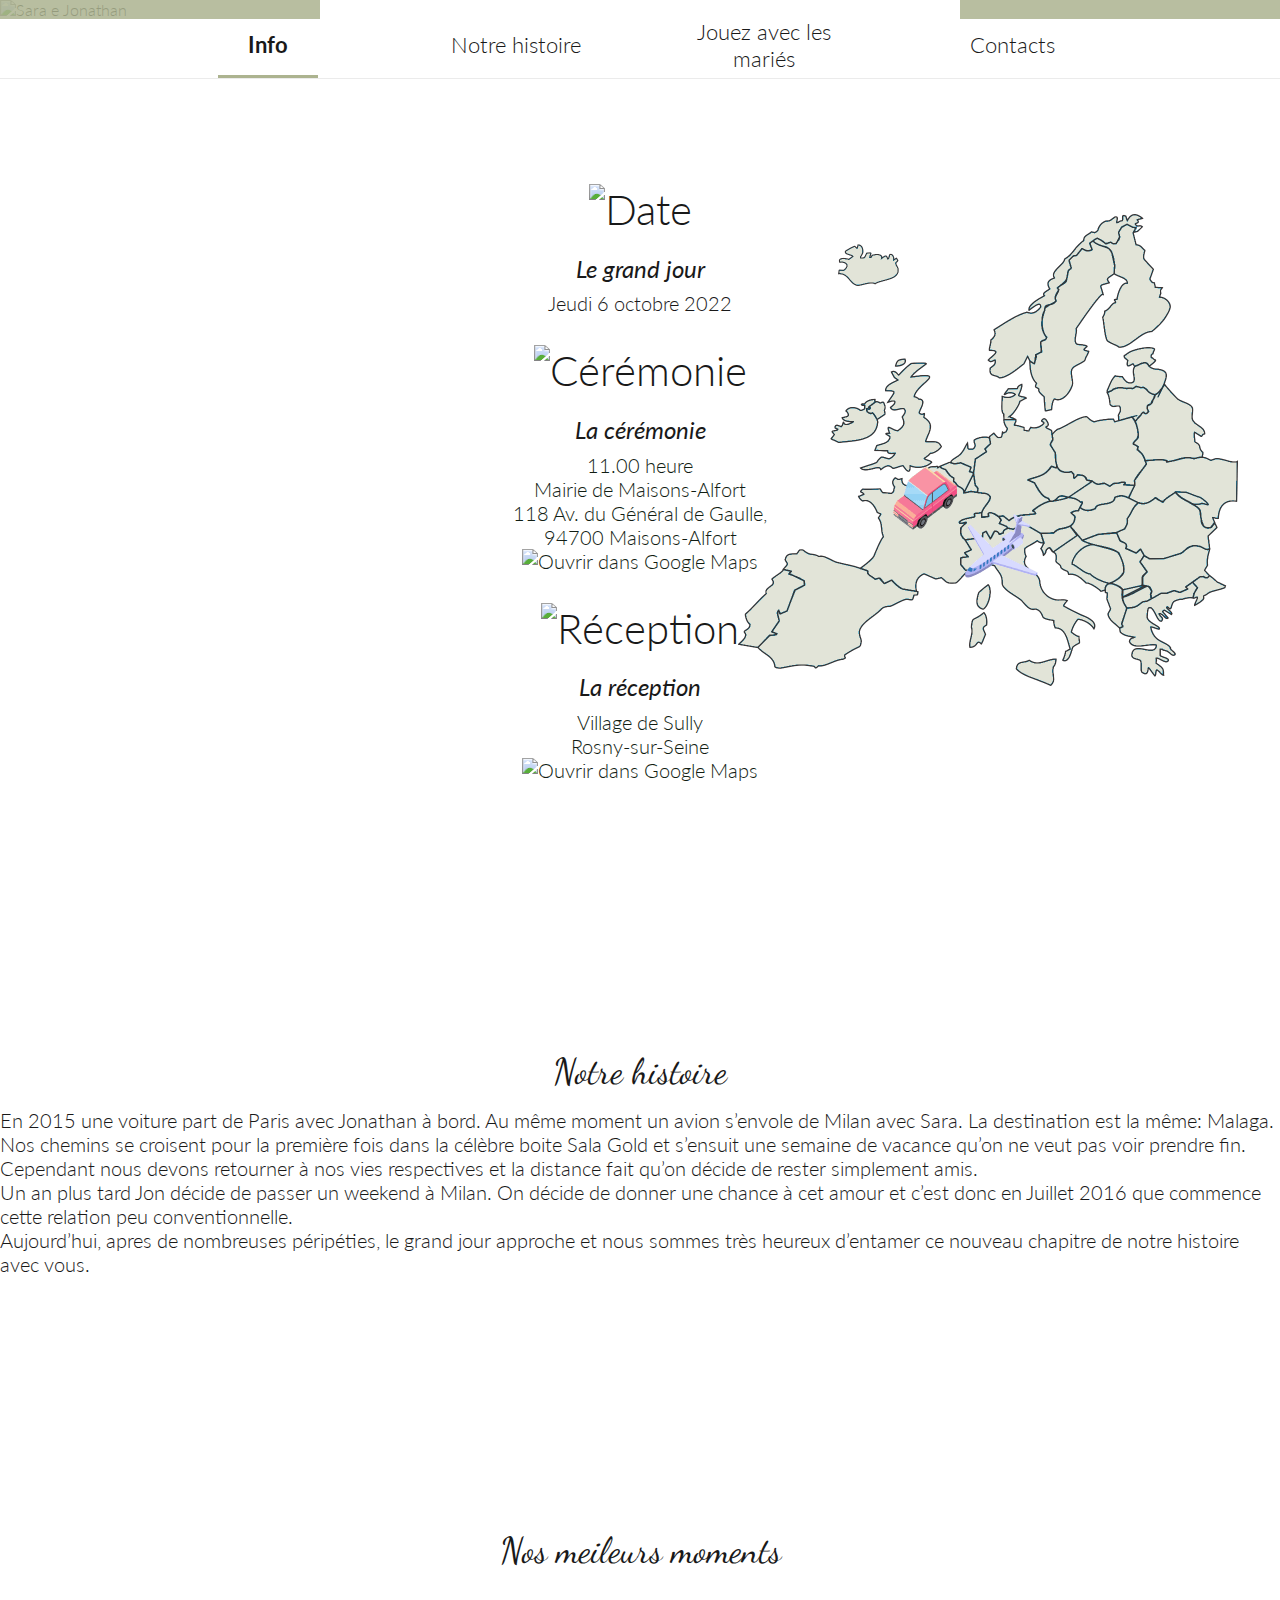
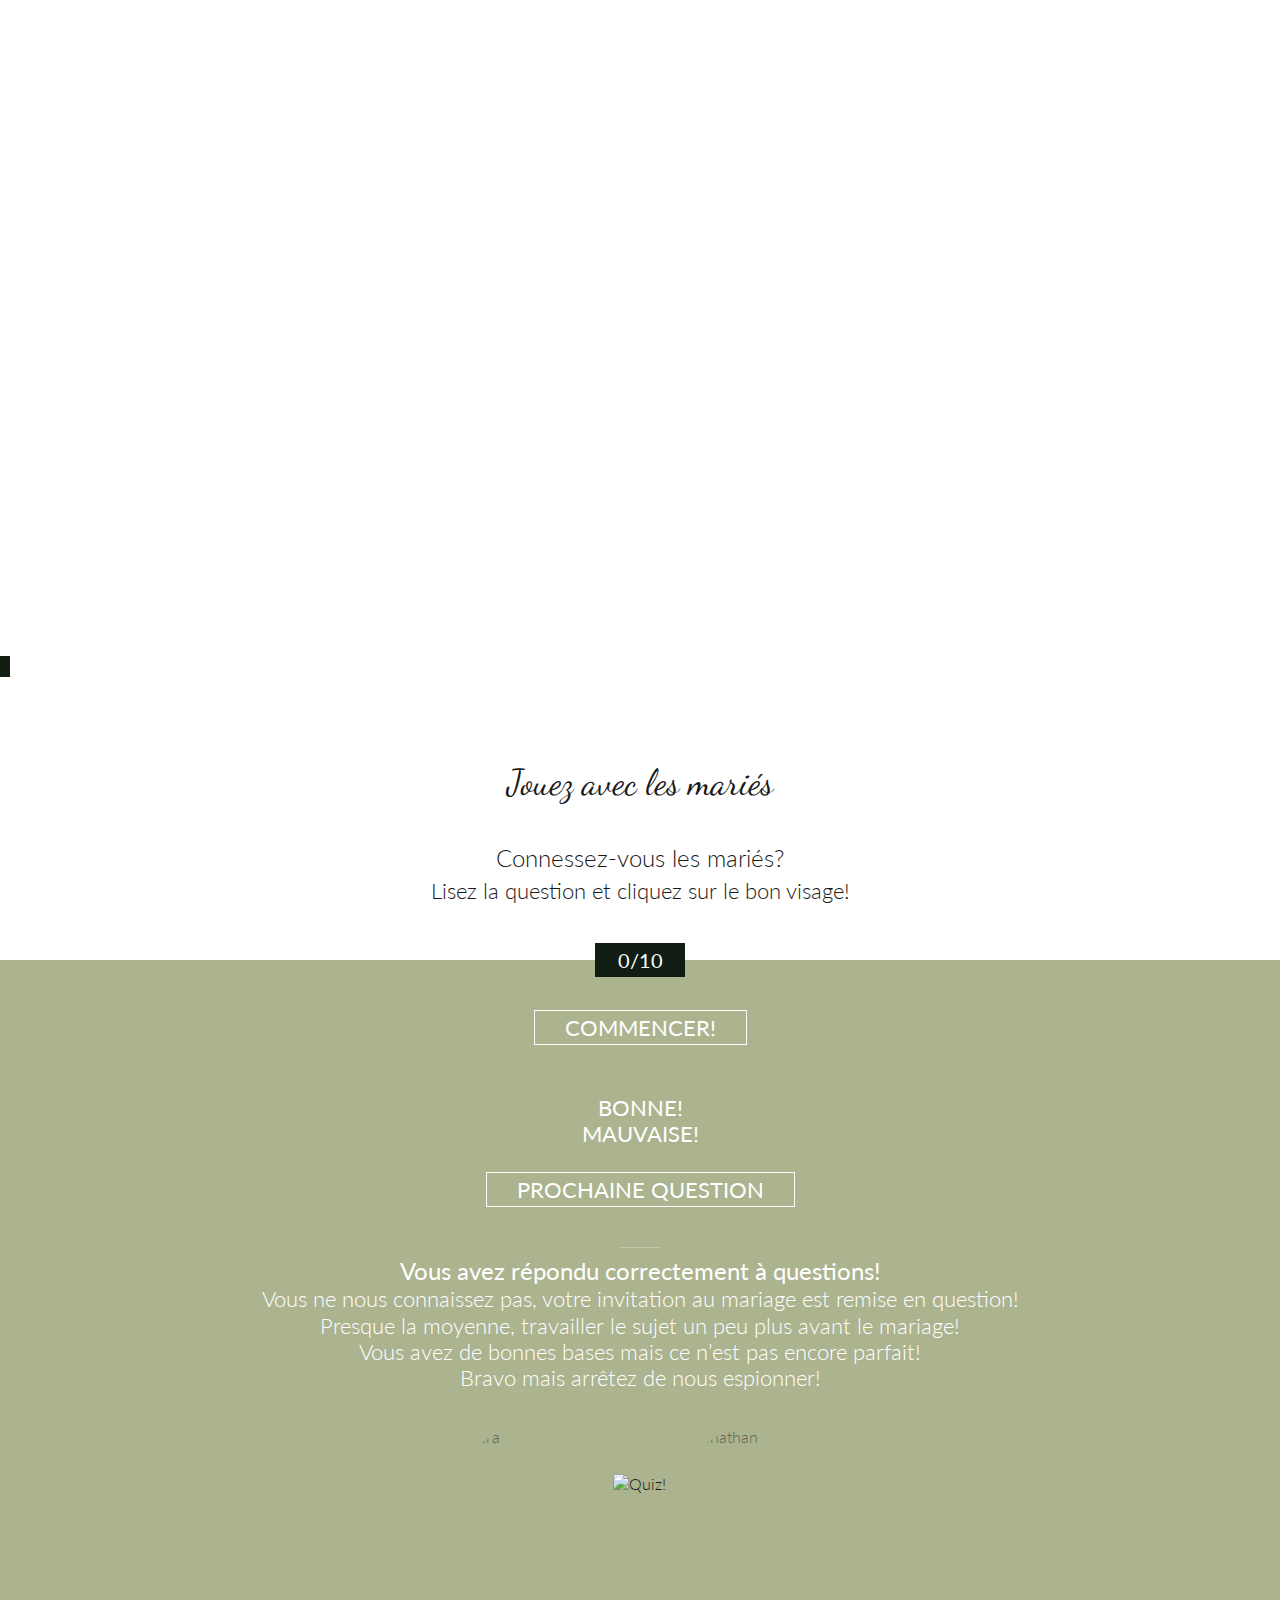
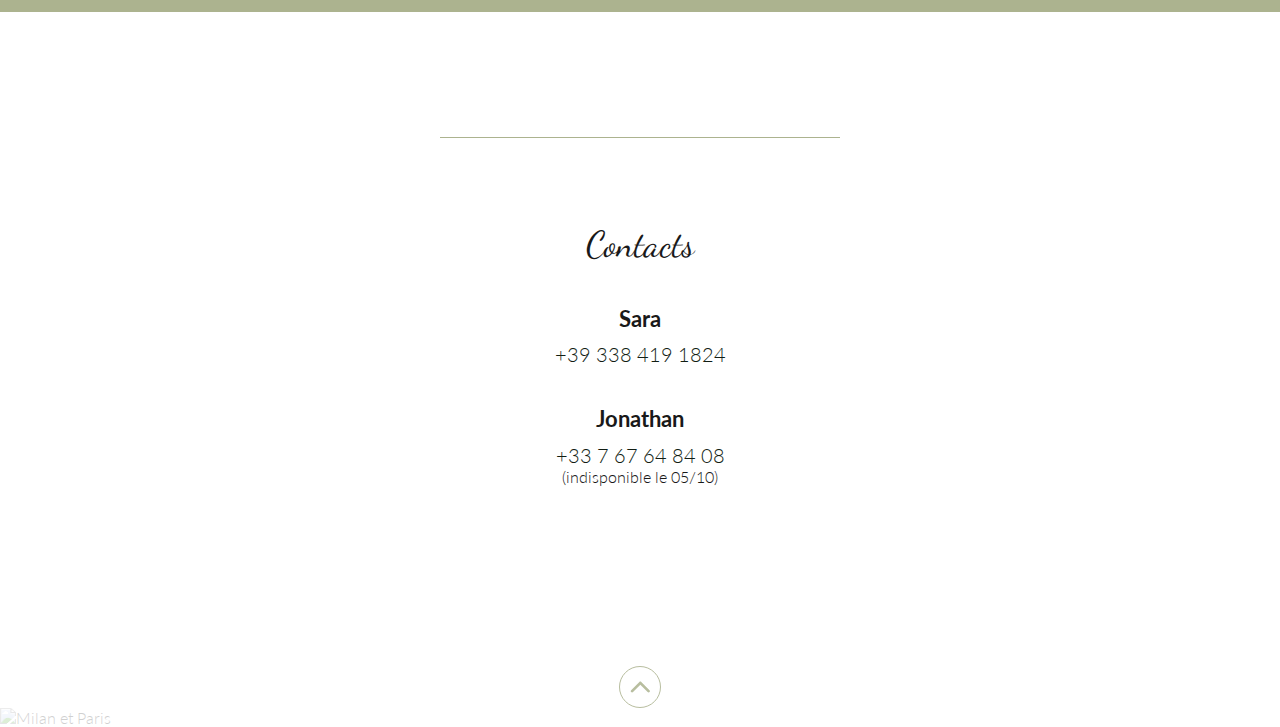
==== fr/index.html @ 17f4938f "feat(Multilanguage): :sparkles: add multilanguage pages" ====
<!DOCTYPE html>

<html lang="fr">

<!--
⣠⣾⣿⣿⣿⣿⣿⣿⣿⣿⣿⣿⣿⣿⣿⣿⣿⣿⣿⣿⣿⣿⣿⣿⣿⣿⣷⣄
⣿⣿⣿⣿⣿⣿⣿⣿⣿⣿⣿⣿⣿⣿⣿⣿⣿⣿⣿⣿⣿⣿⣿⣿⣿⣿⣿⣿⡇
⣿⣿⣿⣿⣿⣿⣿⣿⣿⣿⣿⣿⣿⣿⣿⣿⣿⣿⣿⣿⣿⣿⣿⣿⣿⣿⣿⣿⡇
⣿⣿⣿⡏⠉⠛⢿⣿⣿⣿⣿⣿⣿⣿⣿⣿⣿⣿⣿⣿⣿⣿⣿⣿⣿⣿⡿⣿⡇
⣿⣿⣿⣿⠀⠀⠀⠈⠛⢿⣿⣿⣿⣿⣿⣿⣿⣿⣿⣿⣿⣿⠿⠛⠉⠁⢀⣿⣿
⣿⣿⣿⣿⣧⡀⠀⠀⠀⠀⠙⠿⠿⠿⠻⠿⠿⠟⠿⠛⠉⠀⠀⠀⠀⠀⣸⣿⣿⣿
⣿⣿⣿⣿⣿⣷⣄⠀⡀⠀⠀⠀⠀⠀⠀⠀⠀⠀⠀⠀⠀⠀⠀⠀⢀⣴⣿⣿⣿⣿⣿
⣿⣿⣿⣿⣿⣿⣿⠏⠀⠀⠀⠀⠀⠀⠀⠀⠀⠀⠀⠀⠀⠀⠠⣴⣿⣿⣿⣿⣿⣿⡇
⣿⣿⣿⣿⣿⣿⡟⠀⠀⢰⣹⡆⠀⠀⠀⠀⠀⠀⣭⣷⠀⠀⠀⠸⣿⣿⣿⣿⣿⣿
⣿⣿⣿⣿⣿⣿⠃⠀⠀⠈⠉⠀⠀⠤⠄⠀⠀⠀⠉⠁⠀⠀⠀⠀⢿⣿⣿⣿⣿⣿
⣿⣿⣿⣿⣿⣿⢾⣿⣷⠀⠀⠀⠀⡠⠤⢄⠀⠀⠀⠠⣿⣿⣷⠀⢸⣿⣿⣿⣿⡇
⣿⣿⣿⣿⣿⣿⡀⠉⠀⠀⠀⠀⠀⢄⠀⢀⠀⠀⠀⠀⠉⠉⠁⠀⠀⣿⣿⣿⣿⣿
⣿⣿⣿⣿⣿⣿⣧⠀⠀⠀⠀⠀⠀⠀⠈⠀⠀⠀⠀⠀⠀⠀⠀⠀⠀⢹⣿⣿⣿⣿⡇
⣿⣿⣿⣿⣿⣿⣿⠃⠀⠀⠀⠀⠀⠀⠀⠀⠀⠀⠀⠀⠀⠀⠀⠀⠀⢸⣿⣿⣿⣿⡇
-->

<head>
	<meta charset="utf-8">
	<meta name="viewport" content="width=device-width,initial-scale=1.0,maximum-scale=5.0">

	<meta name="title" content="Sara & Jonathan">
	<meta name="description" content="6 octobre 2022">
	<meta name="url" content="">
	<meta name="robots" content="noindex">

	<meta property="og:title" content="Sara & Jonathan">
	<meta property="og:description" content="6 octobre 2022">
	<meta property="og:image" content="">
	<meta property="og:url" content="">

	<meta name="twitter:title" content="Sara & Jonathan">
	<meta name="twitter:description" content="6 octobre 2022">
	<meta name="twitter:image" content="">

	<title>Sara & Jonathan</title>

	<link rel="icon" sizes="16x16" href="../favicon.ico">
	<meta http-equiv="X-UA-Compatible" content="IE=Edge">

	<!-- Bootstrap CSS -->
	<link rel="stylesheet" href="../css/bootstrap.min.css">

	<!-- Swiper CSS -->
	<link rel="stylesheet" href="../css/swiper-bundle.min.css">

	<!-- Font -->
	<link rel="preconnect" href="https://fonts.googleapis.com">
	<link rel="preconnect" href="https://fonts.gstatic.com" crossorigin>
	<link href="https://fonts.googleapis.com/css2?family=Dancing+Script&family=Lato:wght@300;400;700&display=swap" rel="stylesheet">

	<!-- Custom CSS -->
	<link rel="stylesheet" href="../css/app.css">
</head>

<body>
	<main class="container-fluid">
		<div class="row">
			<section id="hero" class="col-12 px-0">
				<picture>
					<source media="(max-width: 991px)" srcset="img/hero-mobile.jpg">
					<img src="../img/hero-desktop.jpg" class="d-block w-100" alt="Sara e Jonathan">
				</picture>
				<div class="curtains-block">
					<div class="curtains-block__left">
						<p>Sara<br />&<br />Jonathan</p>
					</div>
					<div class="curtains-block__right">
						<p>6<br />octobre<br />2022</p>
					</div>
				</div>
			</section>
			<nav id="navbar" class="navbar sticky-top lbn-navbar">
				<div class="lbn-navbar__container">
					<ul>
						<li class="lbn-navbar-link-block">
							<a href="#info">Info</a>
						</li>
						<li class="lbn-navbar-link-block">
							<a href="#our-story">Notre histoire</a>
						</li>
						<li class="lbn-navbar-link-block">
							<a href="#play-with-us">Jouez avec les mariés</a>
						</li>
						<li class="lbn-navbar-link-block">
							<a href="#contacts">Contacts</a>
						</li>
					</ul>
				</div>
			</nav>
			<section id="info" class="col-12 navigation-anchor-point">
				<div class="row justify-content-center">
					<div class="col-12 col-md-4 col-xl-3 info-block">
						<img src="../img/icons/calendar.svg" class="info-block__icon" alt="Date" height="60">
						<p class="info-block__title"><em>Le grand jour</em></p>
						<p class="info-block__description">Jeudi 6 octobre 2022</p>
					</div>
					<div class="col-12 col-md-4 col-xl-3 info-block">
						<img src="../img/icons/rings.svg" class="info-block__icon" alt="Cérémonie" height="60">
						<p class="info-block__title"><em>La cérémonie</em></p>
						<p class="info-block__description"><a href="https://www.google.com/maps/place/118+Av.+du+G%C3%A9n%C3%A9ral+de+Gaulle,+94700+Maisons-Alfort,+Francia/@48.8010598,2.4285129,17z/data=!3m1!4b1!4m5!3m4!1s0x47e6733d9a83ba59:0xe3a186f0d6ddc94!8m2!3d48.8010563!4d2.4307069" target="_blank" rel="noopener noreferrer nofollow" title="Ouvrir dans Google Maps">11.00 heure<br />Mairie de Maisons-Alfort<br />118 Av. du Général de Gaulle,<br />94700 Maisons-Alfort<br /><img src="../img/icons/maps.svg" alt="Ouvrir dans Google Maps" width="40" /></a></p>
					</div>
					<div class="col-12 col-md-4 col-xl-3 info-block">
						<img src="../img/icons/glasses.svg" class="info-block__icon" alt="Réception" height="60">
						<p class="info-block__title"><em>La réception</em></p>
						<p class="info-block__description"><a href="https://www.google.com/maps/place/Le+Village+De+Sully/@48.9814068,1.648526,17z/data=!3m1!4b1!4m5!3m4!1s0x47e6b9b378c1c355:0x56036d031fc3031e!8m2!3d48.9814033!4d1.65072" target="_blank" rel="noopener noreferrer nofollow" title="Ouvrir dans Google Maps">Village de Sully<br />Rosny-sur-Seine<br /><img src="../img/icons/maps.svg" alt="Ouvrir dans Google Maps" width="40" /></a></p>
					</div>
				</div>
			</section>
			<section id="our-story" class="col-12 navigation-anchor-point">
				<div class="row">
					<div class="col-10 offset-1 col-lg-4 offset-lg-0 col-xxl-3 offset-xl-1 order-lg-last">
						<div class="our-story__text-box">
							<h2 class="our-story__title">Notre histoire</h2>
							<p class="our-story__description">
								En 2015 une voiture part de Paris avec Jonathan à bord. Au même moment un avion s’envole de Milan avec Sara. La destination est la même: Malaga.<br />
								Nos chemins se croisent pour la première fois dans la célèbre boite Sala Gold et s’ensuit une semaine de vacance qu’on ne veut pas voir prendre fin.<br />
								Cependant nous devons retourner à nos vies respectives et la distance fait qu’on décide de rester simplement amis.<br />
								Un an plus tard Jon décide de passer un weekend à Milan. On décide de donner une chance à cet amour et c’est donc en Juillet 2016 que commence cette relation peu conventionnelle.<br />
								Aujourd’hui, apres de nombreuses péripéties, le grand jour approche et nous sommes très heureux d’entamer ce nouveau chapitre de notre histoire avec vous.
							</p>
						</div>
					</div>
					<div class="col-10 offset-1 col-lg-7 offset-lg-0 col-xl-6 position-relative">
						<div id="travel-sprite-animation">
					</div>
				</div>
			</section>
			<section id="best-moments" class="col-12 px-0">
				<h2 class="best-moments__title">Nos meileurs moments</h2>
				<div id="best-moments-swiper" class="swiper">
					<div class="swiper-wrapper">
						<div class="swiper-slide">
							<img src="../img/swiper/01.jpg" class="d-block w-100" alt="French Kiss" loading="lazy">
							<p class="caption">“French Kiss”</p>
						</div>
						<div class="swiper-slide">
							<img src="../img/swiper/02.jpg" class="d-block w-100" alt="Partner in crime" loading="lazy">
							<p class="caption">“Partner in crime”</p>
						</div>
						<div class="swiper-slide">
							<img src="../img/swiper/03.jpg" class="d-block w-100" alt="Two heads one heart" loading="lazy">
							<p class="caption">“Two heads one heart”</p>
						</div>
						<div class="swiper-slide">
							<img src="../img/swiper/04.jpg" class="d-block w-100" alt="Vitamin Sea" loading="lazy">
							<p class="caption">“Vitamin Sea”</p>
						</div>
						<div class="swiper-slide">
							<img src="../img/swiper/05.jpg" class="d-block w-100" alt="We believe we can fly" loading="lazy">
							<p class="caption">“We believe we can fly”</p>
						</div>
					</div>
				<div class="swiper-pagination"></div>
				</div>
			</section>
			<section id="play-with-us" class="col-12 navigation-anchor-point">
				<h2 class="play-with-us__title">Jouez avec les mariés</h2>
				<div id="play-with-us__container" class="container">
					<h3 class="play-with-us__game-title">Connessez-vous les mariés?</h3>
					<p class="play-with-us__game-description">Lisez la question et cliquez sur le bon visage!</p>
					<div class="play-with-us__box">
						<div class="play-with-us__game-questions-container">
							<div id="game-counter-container"><span id="game-counter">0</span>/10</div>
							<button id="game-start">COMMENCER!</button>
							<p id="game-question" class="d-none"></p>
							<p id="game-correct" class="d-none">BONNE!</p>
							<p id="game-wrong" class="d-none">MAUVAISE!</p>
							<p id="game-answer" class="d-none"></p>
							<button id="game-next" class="d-none">PROCHAINE QUESTION</button>
							<p id="game-score-label" class="d-none">Vous avez répondu correctement à <span id="game-score"></span> questions!</p>
							<p id="game-score-comment-0" class="d-none">Vous ne nous connaissez pas, votre invitation au mariage est remise en question!</p>
							<p id="game-score-comment-1" class="d-none">Presque la moyenne, travailler le sujet un peu plus avant le mariage!</p>
							<p id="game-score-comment-2" class="d-none">Vous avez de bonnes bases mais ce n’est pas encore parfait!</p>
							<p id="game-score-comment-3" class="d-none">Bravo mais arrêtez de nous espionner!</p>
						</div>
						<div class="play-with-us__game-faces-container">
							<img id="game-face-sara" class="play-with-us__game-face disabled" src="../img/face-sara.jpg" alt="Sara" title="Sara" />
							<img class="play-with-us__game-icon" src="../img/question-mark.png" alt="Quiz!" title="Sara" height="55" width="55" />
							<img id="game-face-jonathan" class="play-with-us__game-face disabled" src="../img/face-jonathan.jpg" alt="Jonathan" title="Jonathan" />
						</div>
					</div>
				</div>
			</section>

			<div class="section-separator"></div>

			<section id="contacts" class="col-12 navigation-anchor-point">
				<h2 class="contacts__title">Contacts</h2>
				<div class="row justify-content-center">
					<div class="col-12 col-md-6 col-xl-4 contacts__left-box"><p class="contacts__left-box--name">Sara</p><p><a href="tel:+393384191824">+39 338 419 1824</a></p></div>
					<div class="col-12 col-md-6 col-xl-4 contacts__right-box"><p class="contacts__left-box--name">Jonathan</p><p><a href="tel:+33767648408">+33 7 67 64 84 08</a><br />(indisponible le 05/10)</p></div>
				</div>
			</section>
			<div class="col-12 px-0">
				<img src="../img/icons/chevron-up.svg" id="back-to-top" class="back-to-top" alt="Haut de page">

				<img src="../img/skyline.png" id="skyline-picture" class="d-block w-100" alt="Milan et Paris" loading="lazy" />
			</div>
		</div>
	</main>
	<footer>
		<!-- Custom JS -->
		<script src="../js/swiper-bundle.min.js"></script>
		<script src="../js/app.js"></script>
	</footer>
</body>
---- css/app.css ----
/* Vars */
:root {
    --font-family-main: 'Lato', sans-serif;
    --font-family-secondary: 'Dancing Script', cursive;
    --font-size-desktop-lg: 24px;
    --font-size-desktop-md: 22px;
    --font-size-desktop-sm: 20px;
    --font-size-mobile-lg: 18px;
    --font-size-mobile-md: 16px;
    --font-size-mobile-sm: 14px;
    --theme-color-main: #191919;
    --theme-color-secondary: #ACB38F;
    --theme-color-secondary-dark: #111D13;
    --navbar-height: 60px;
    --vertical-spacing: 75px;
}

/* Animations */
@keyframes fade-in {
    from {opacity: 0;}
    to {opacity: 1;}
}
@keyframes sprite-travel {
    from { background-position: 0px; }
    to { background-position: -2905px; }
}

/* Reset */
:root {
    font-size: 62.5%
}
html, body, div, span, applet, object, iframe,
h1, h2, h3, h4, h5, h6, p, blockquote, pre,
a, abbr, acronym, address, big, cite, code,
del, dfn, em, img, ins, kbd, q, s, samp,
small, strike, strong, sub, sup, tt, var,
b, u, i, center,
dl, dt, dd, ol, ul, li,
fieldset, form, label, legend,
table, caption, tbody, tfoot, thead, tr, th, td,
article, aside, canvas, details, embed, 
figure, figcaption, footer, header, hgroup, 
menu, nav, output, ruby, section, summary,
time, mark, audio, video {
	margin: 0;
	padding: 0;
	border: 0;
	font: inherit;
	vertical-align: baseline;
    -webkit-box-sizing: border-box;
    box-sizing: border-box;
}

/* App css */
body {
	font-family: var(--font-family-main);
    font-weight: 300;
	line-height: 1.2;
    margin: 0;
    font-size: 1.6rem;
	height: 100%;
	width: 100%;
	overflow-y: scroll;
	-webkit-font-smoothing: antialiased;
    -moz-osx-font-smoothing: grayscale;
    scroll-behavior: smooth;
    -webkit-overflow-scrolling: touch;
	word-break: break-word;
	color: var(--theme-color-main);
	background-color: #fff;
}
section {
    scroll-margin: calc(var(--navbar-height) + var(--vertical-spacing)/2);
}
a, a:hover, a:active, a:focus {
    color: var(--theme-color-secondary-dark);
    transition: transform .2s ease;
}
a:hover {
    opacity: .8;
}
.section-separator {
    position: relative;
    display: block;
    height: 0;
    width: 100%;
    max-width: 400px;
    border-bottom: 1px solid var(--theme-color-secondary);
    margin: 0 auto;
}

/* Select language */
#lang-select-container {
    position: relative;
    height: 80vh;
    width: 100%;
    display: flex;
    flex-wrap: wrap;
    flex-direction: column;
    justify-content: center;
    align-items: center;
}
#lang-select-container h1 {
    font-size: clamp(28px, 4vw, 60px);
    font-weight: 400;
}
#lang-select-container p {
    font-size: clamp(32px, 4.2vw, 64px);
    font-weight: 400;
}
#lang-select-container p {
    transition: transform .2s ease-in-out;
}
#lang-select-container p:hover {
    transform: scale(1.1) rotate(3deg);
}
#lang-select-container p a {
    text-decoration: none;
}

/* Hero */
#hero {
    position: relative;
    overflow: hidden;
}
.curtains-block__left {
    position: absolute;
    display: block;
    font-family: var(--font-family-secondary);
    left: 0;
    top: 0;
    height: 100%;
    width: 25%;
    margin: 0 auto 0 0;
}
.curtains-block__left::before {
    content: "";
    position: absolute;
    display: block;
    font-family: var(--font-family-secondary);
    left: 0;
    top: 0;
    height: 100%;
    width: 100%;
    background-color: var(--theme-color-secondary);
    opacity: .85;
}
.curtains-block__right {
    position: absolute;
    display: block;
    font-family: var(--font-family-secondary);
    right: 0;
    top: 0;
    height: 100%;
    width: 25%;
    margin: 0 0 0 auto;
}
.curtains-block__right::before {
    content: "";
    position: absolute;
    display: block;
    font-family: var(--font-family-secondary);
    left: 0;
    top: 0;
    height: 100%;
    width: 100%;
    background-color: var(--theme-color-secondary);
    opacity: .85;
}
.curtains-block__left p {
    position: absolute;
    top: 50%;
    left: 0;
    width: 100%;
    font-size: 6.5vw;
    text-align: center;
    transform: translateY(-55%) rotate(-5deg);
    opacity: 0;
    user-select: none;
    animation: fade-in 1s ease .5s 1 forwards;
}
.curtains-block__right p {
    position: absolute;
    top: 50%;
    left: 0;
    width: 100%;
    font-size: 5vw;
    text-align: center;
    transform: translateY(-55%) rotate(5deg);
    opacity: 0;
    user-select: none;
    animation: fade-in 1s ease .5s 1 forwards;
}

/* Navbar */
.lbn-navbar {
    height: var(--navbar-height);
    width: 100%;
    background-color: #fff;
    margin-bottom: var(--vertical-spacing);
    border-bottom: 1px solid #ebebeb;
}
.lbn-navbar__container {
    display: block;
    width: 100%;
    max-width: 992px;
    margin: 0 auto;
}
.lbn-navbar-link-block {
    position: relative;
    user-select: none;
}
.lbn-navbar-link-block.active {
    font-weight: 700;
}
.lbn-navbar-link-block::after {
    content: "";
    position: absolute;
    top: calc(50% + 29px);
    left: 50%;
    height: 3px;
    width: clamp(60px, 50%, 100px);
    background-color: var(--theme-color-secondary);
    transform: translateX(-50%) scaleX(0);
    transition: transform .1s ease-in-out;
}
.lbn-navbar-link-block.active::after {
    transform: translateX(-50%) scaleX(1);
}
.lbn-navbar__container ul {
    display: flex;
    flex-direction: row;
    flex-wrap: nowrap;
    justify-content: space-around;
    align-items: center;
    list-style: none;
}
.lbn-navbar__container ul li {
    display: block;
    width: 200px;
    max-width: 25%;
    text-align: center;
}
.lbn-navbar__container ul li a {
    font-size: var(--font-size-desktop-md);
    color: var(--theme-color-main);
    text-decoration: none;
}

/* Info */
.info-block {
    display: block;
    text-align: center;
    padding-top: 30px;
    overflow: hidden;
}
.info-block__icon {
    font-size: 42px;
    margin-bottom: 20px;
    transition: transform .2s ease-in-out;
}
.info-block:hover .info-block__icon{
    transform: scale(1.03) rotate(4deg);
}
.info-block__title {
    font-size: var(--font-size-desktop-lg);
    font-weight: 400;
    font-style: italic;
    margin-bottom: 8px;
}
.info-block__description {
    font-size: var(--font-size-desktop-sm);
}
.info-block__description a {
    text-decoration: none;
    transition: opacity .2s ease-in-out;
}
.info-block__description a:hover {
    opacity: .8;
}

/* Our story */
#our-story {
    margin-top: 100px;
}
#travel-sprite-animation {
    position: absolute;
    top: 50%;
    right: 0;
    height: 512px;
    width: 581px;
    background: url("../img/sprite-travel.png");
    transform: translateY(-50%);
    animation: sprite-travel 5s steps(5) infinite;
}
.our-story__text-box {
    display: flex;
    flex-direction: column;
    justify-content: center;
    height: 562px;
}
.our-story__title {
    font-family: var(--font-family-secondary);
    font-size: calc(var(--font-size-desktop-lg) * 1.5);
    text-align: center;
    margin-bottom: 15px;
}
.our-story__description {
    font-size: var(--font-size-desktop-sm);
}

/* Best moments */
#best-moments {
    margin-top: 85px;
}
.best-moments__title {
    font-family: var(--font-family-secondary);
    font-size: calc(var(--font-size-desktop-lg) * 1.5);
    text-align: center;
    margin-bottom: 25px;
}
#best-moments-swiper .swiper-wrapper {
    padding: 20px 0 55px;
}
#best-moments-swiper .swiper-slide img {
    transform: scale(.8);
    transition: transform .2s ease-in-out;
    user-select: none;
}
#best-moments-swiper .swiper-slide.swiper-slide-active img {
    transform: scale(1);
}
#best-moments-swiper .swiper-slide .caption {
    font-size: var(--font-size-desktop-sm);
    text-align: center;
    margin-top: 10px;
    user-select: none;
}
#best-moments-swiper .swiper-pagination-bullet {
    height: 10px;
    width: 10px;
    background-color: #fff;
    transition: background-color .15s ease-in-out;
    border: 1px solid var(--theme-color-secondary-dark);
}
#best-moments-swiper .swiper-pagination-bullet-active {
    background-color: var(--theme-color-secondary-dark);
}

/* Play with us */
#play-with-us {
    margin-top: 85px;
    margin-bottom: 125px;
}
.play-with-us__title {
    font-family: var(--font-family-secondary);
    font-size: calc(var(--font-size-desktop-lg) * 1.5);
    text-align: center;
    margin-bottom: 25px;
}
.play-with-us__container {
    width: 100%;
    max-width: 850px;
    margin: 0 auto;
}
.play-with-us__game-title {
    font-family: var(--font-family-main);
    font-size: var(--font-size-desktop-lg);
    text-align: center;
    margin-top: 40px;
    margin-bottom: 5px;
}
.play-with-us__game-description {
    font-family: var(--font-family-main);
    font-size: var(--font-size-desktop-md);
    text-align: center;
    margin-bottom: 55px;
}
.play-with-us__box {
    position: relative;
    background-color: var(--theme-color-secondary);
    padding: 25px 15px;
}
.play-with-us__game-faces-container {
    display: flex;
    justify-content: center;
    align-items: center;
    margin-top: 25px;
}
.play-with-us__game-face {
    position: relative;
    height: 150px;
    width: 150px;
    border-radius: 50%;
    cursor: pointer;
    margin: 10px;
    opacity: .85;
    transition: opacity .2s ease-in-out;
    user-select: none;
}
.play-with-us__game-face.disabled {
    opacity: .5;
    pointer-events: none;
}
.play-with-us__game-face:hover, .play-with-us__game-face.selected {
    opacity: 1;
}
.play-with-us__game-face.correct {
    filter: drop-shadow(0px 0px 5px green);
}
.play-with-us__game-face.wrong {
    filter: drop-shadow(0px 0px 5px red);
}
.play-with-us__game-questions-container {
    font-family: var(--font-family-main);
    font-size: var(--font-size-desktop-md);
    color: #fff;
    text-align: center;
    min-height: 85px;
    margin-top: 25px;
    user-select: none;
}
#game-question {
    display: block;
    font-size: calc(var(--font-size-desktop-lg) * 1.2);
    font-weight: 400;
    max-width: 600px;
    margin: 0 auto 25px;
}
#game-start, #game-next {
    font-family: var(--font-family-main);
    font-size: var(--font-size-desktop-md);
    color: #fff;
    background-color: transparent;
    margin-bottom: 25px;
    padding: 3px 30px;
    border: 1px solid #fff;
    transition: background-color .2s ease-in-out, color .2s ease-in-out;
}
#game-start:hover, #game-next:hover {
    color: var(--theme-color-secondary);
    background-color: #fff;
}
#game-correct, #game-wrong {
    font-weight: 400;
}
#game-next {
    margin-top: 25px;
}
#game-score-label {
    position: relative;
    font-size: var(--font-size-desktop-lg);
    font-weight: 400;
    margin-top: 25px;
}
#game-score-label::before {
    content: "";
    display: block;
    position: absolute;
    top: -10px;
    left: calc(50% - 20px);
    height: 1px;
    width: 40px;
    background-color: rgba(255,255,255,.25);
}
#game-counter-container {
    position: absolute;
    top: 0;
    left: 50%;
    font-family: var(--font-family-main);
    font-size: var(--font-size-desktop-sm);
    font-weight: 400;
    text-align: center;
    color: #fff;
    background-color: var(--theme-color-secondary-dark);
    width: 90px;
    padding: 5px 12px;
    transform: translate(-50%, -50%);
}

/* Contacts */
#contacts {
    margin-top: 85px;
    margin-bottom: 20vh;
}
.contacts__title {
    font-family: var(--font-family-secondary);
    font-size: calc(var(--font-size-desktop-lg) * 1.5);
    text-align: center;
    margin-bottom: 25px;
}
.contacts__left-box {
    text-align: center;
    margin-top: 40px;
}
.contacts__left-box--name {
    font-size: var(--font-size-desktop-md);
    font-weight: 400;
    font-weight: 700;
    margin-bottom: 10px;
}
.contacts__left-box a {
    font-size: var(--font-size-desktop-sm);
    text-decoration: none;
    transition: opacity .2s ease-in-out;
}
.contacts__left-box a:hover {
    opacity: .8;
}
.contacts__right-box {
    text-align: center;
    margin-top: 40px;
}
.contacts__right-box--name {
    font-size: var(--font-size-desktop-md);
    font-weight: 400;
    font-weight: 700;
    margin-bottom: 10px;
}
.contacts__right-box a {
    font-size: var(--font-size-desktop-sm);
    text-decoration: none;
    transition: opacity .2s ease-in-out;
}
.contacts__right-box a:hover {
    opacity: .8;
}

/* Last section */
#back-to-top {
    display: block;
    width: 42px;
    height: 42px;
    margin: 0 auto;
    padding: 5px;
    border: 1px solid var(--theme-color-secondary);
    border-radius: 50%;
    cursor: pointer;
    user-select: none;
    opacity: .85;
    transition: opacity .2s ease-in-out;
}
#back-to-top:hover {
    opacity: 1;
}
#skyline-picture {
    opacity: .2;
    pointer-events: none;
}

/* Minor */
::-moz-selection { /* Code for Firefox */
    color: #fff;
    background: var(--theme-color-secondary);
}

::selection {
    color: #fff;
    background: var(--theme-color-secondary);
}

/* Media queries */
@media (max-width: 991px) {
    .our-story__text-box {
        height: auto;
        margin: 30px 0;
    }
    #travel-sprite-animation {
        position: relative;
        top: unset;
        right: unset;
        margin-left: 50%;
        margin-bottom: -35%;
        transform: translateX(-50%) translateY(-25%) scale(0.5);
    }
}
@media (max-width: 767px) {
    .lbn-navbar__container ul li a {
        font-size: var(--font-size-mobile-sm);
    }
    #travel-sprite-animation {
        margin-bottom: -50%;
    }
    .info-block {
        margin-top: 0;
        margin-bottom: 20px;
    }
    .info-block:first-child {
        margin-top: -20px;
    }
    .info-block:last-child {
        margin-bottom: 0;
    }
    .info-block__title {
        font-size: var(--font-size-mobile-lg);
    }
    .info-block__description {
        font-size: var(--font-size-mobile-md);
    }
    .our-story__text-box {
        margin-top: 0;
    }
    .best-moments__title {
        margin-top: 45px;
    }
    #best-moments-swiper .swiper-slide .caption {
        font-size: var(--font-size-mobile-md);
    }
    .our-story__description {
        font-size: var(--font-size-mobile-md);
    }
    .contacts__left-box--name {
        font-size: var(--font-size-mobile-lg);
    }
    .contacts__left-box a, .contacts__right-box a {
        font-size: var(--font-size-mobile-md);
    }
    .play-with-us__game-title {
        font-size: var(--font-size-mobile-lg);
    }
    .play-with-us__game-description {
        font-size: var(--font-size-mobile-md);
    }
    .play-with-us__game-questions-container {
        font-size: var(--font-size-mobile-md);
    }
    #game-question {
        font-size: calc(var(--font-size-mobile-lg) * 1.2);
    }
    #game-start, #game-next {
        font-size: var(--font-size-mobile-md);
    }
    #game-score-label {
        font-size: var(--font-size-mobile-lg);
    }
    #game-counter-container {
        font-size: var(--font-size-mobile-sm);
    }
    #game-face-sara, #game-face-jonathan {
        height: 100px;
        width: 100px;
        margin: 0;
    }
}
@media (max-width: 575px) {
    #best-moments {
        margin-top: -50px;
    }

    .section-separator {
        max-width: 220px;
    }
}
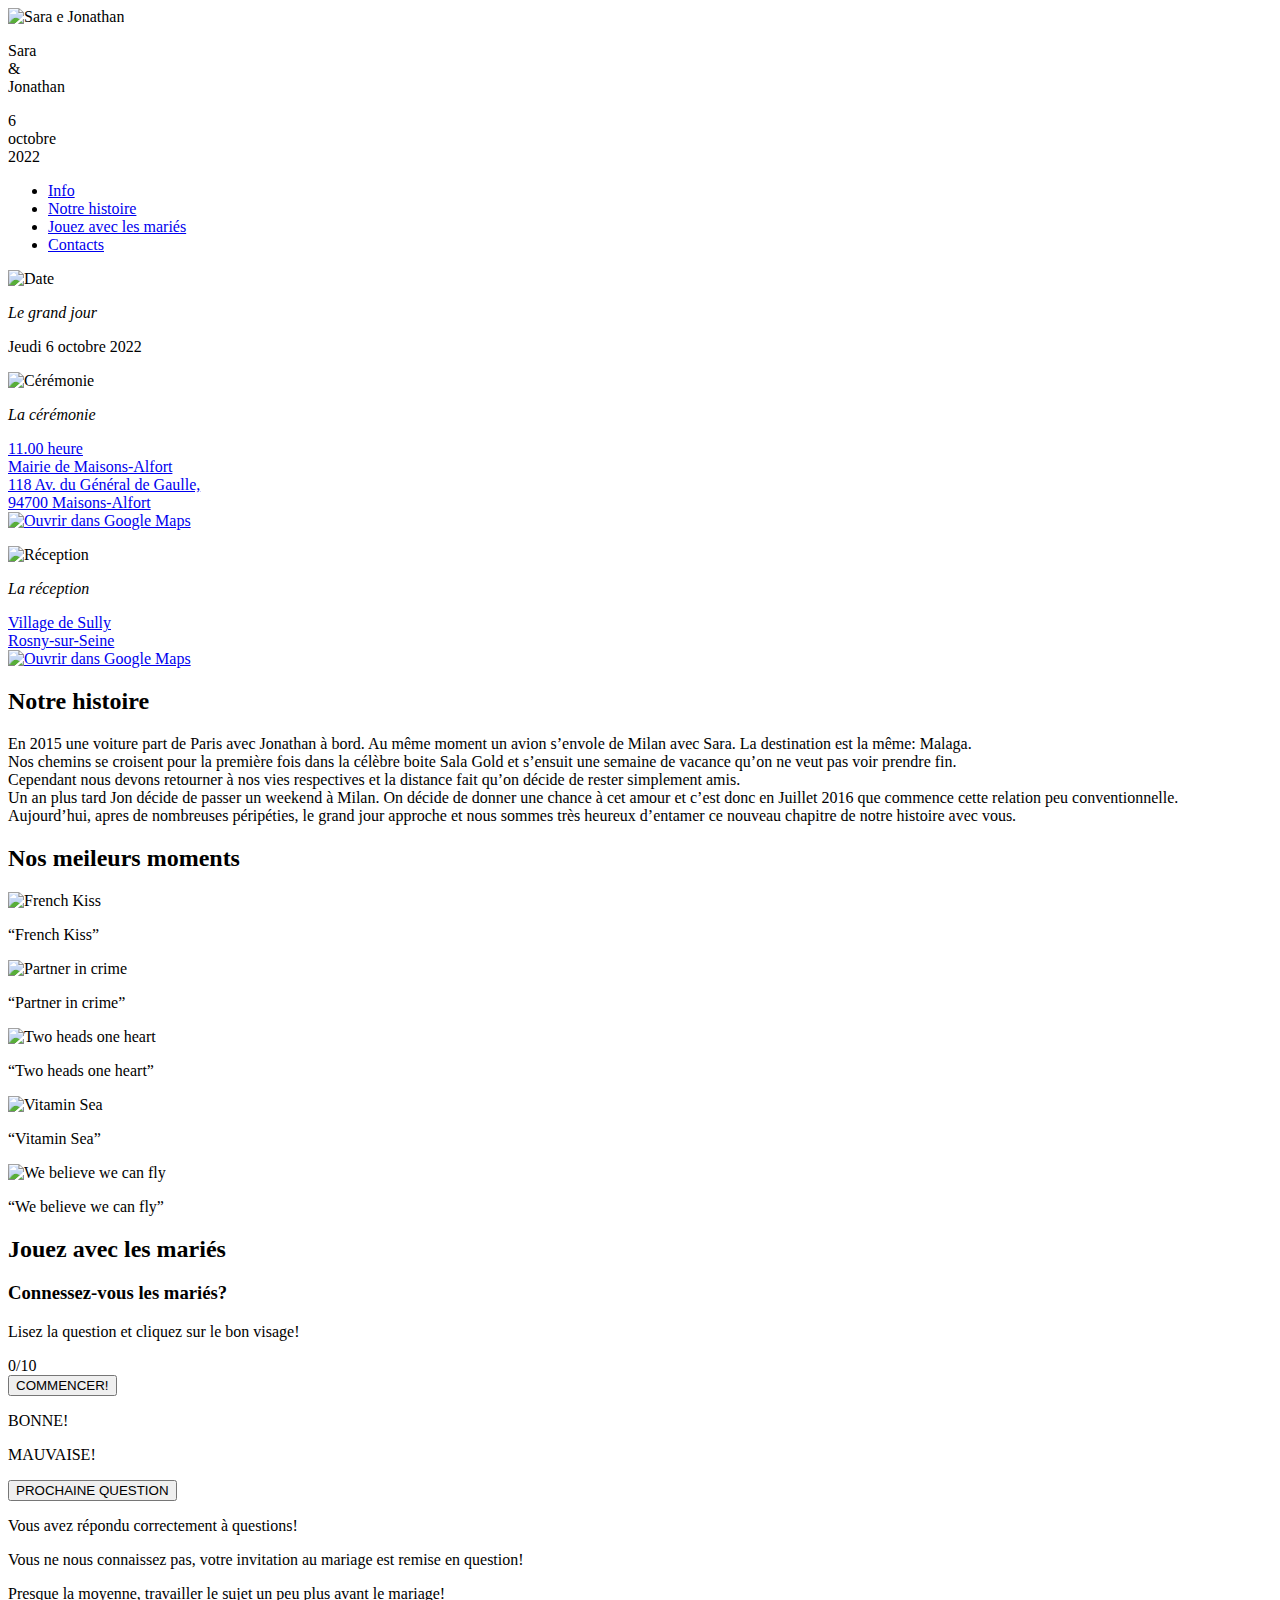
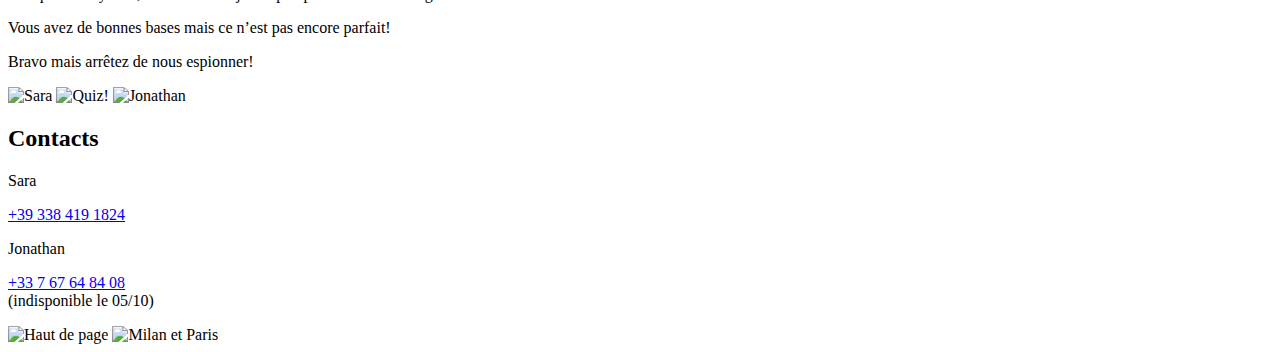
==== commit 8b973bc0: "feat(og:type): :sparkles: add og:type metatag" ====
--- a/fr/index.html
+++ b/fr/index.html
@@ -25,28 +25,29 @@
 
 	<meta name="title" content="Sara & Jonathan">
 	<meta name="description" content="6 octobre 2022">
-	<meta name="url" content="">
+	<meta name="url" content="https://saraandjon.com/fr">
 	<meta name="robots" content="noindex">
 
 	<meta property="og:title" content="Sara & Jonathan">
 	<meta property="og:description" content="6 octobre 2022">
-	<meta property="og:image" content="">
-	<meta property="og:url" content="">
+	<meta property="og:image" content="https://saraandjon.com/img/meta-fr.jpg">
+	<meta property="og:url" content="https://saraandjon.com/fr">
+	<meta property="og:type" content="website" />
 
 	<meta name="twitter:title" content="Sara & Jonathan">
 	<meta name="twitter:description" content="6 octobre 2022">
-	<meta name="twitter:image" content="">
+	<meta name="twitter:image" content="https://saraandjon.com/img/meta-fr.jpg">
 
 	<title>Sara & Jonathan</title>
 
-	<link rel="icon" sizes="16x16" href="../favicon.ico">
+	<link rel="icon" sizes="16x16" href="https://saraandjon.com/favicon.ico">
 	<meta http-equiv="X-UA-Compatible" content="IE=Edge">
 
 	<!-- Bootstrap CSS -->
-	<link rel="stylesheet" href="../css/bootstrap.min.css">
+	<link rel="stylesheet" href="https://saraandjon.com/css/bootstrap.min.css">
 
 	<!-- Swiper CSS -->
-	<link rel="stylesheet" href="../css/swiper-bundle.min.css">
+	<link rel="stylesheet" href="https://saraandjon.com/css/swiper-bundle.min.css">
 
 	<!-- Font -->
 	<link rel="preconnect" href="https://fonts.googleapis.com">
@@ -54,7 +55,7 @@
 	<link href="https://fonts.googleapis.com/css2?family=Dancing+Script&family=Lato:wght@300;400;700&display=swap" rel="stylesheet">
 
 	<!-- Custom CSS -->
-	<link rel="stylesheet" href="../css/app.css">
+	<link rel="stylesheet" href="https://saraandjon.com/css/app.css">
 </head>
 
 <body>
@@ -62,8 +63,8 @@
 		<div class="row">
 			<section id="hero" class="col-12 px-0">
 				<picture>
-					<source media="(max-width: 991px)" srcset="img/hero-mobile.jpg">
-					<img src="../img/hero-desktop.jpg" class="d-block w-100" alt="Sara e Jonathan">
+					<source media="(max-width: 991px)" srcset="https://saraandjon.com/img/hero-mobile.jpg">
+					<img src="https://saraandjon.com/img/hero-desktop.jpg" class="d-block w-100" alt="Sara e Jonathan">
 				</picture>
 				<div class="curtains-block">
 					<div class="curtains-block__left">
@@ -95,19 +96,19 @@
 			<section id="info" class="col-12 navigation-anchor-point">
 				<div class="row justify-content-center">
 					<div class="col-12 col-md-4 col-xl-3 info-block">
-						<img src="../img/icons/calendar.svg" class="info-block__icon" alt="Date" height="60">
+						<img src="https://saraandjon.com/img/icons/calendar.svg" class="info-block__icon" alt="Date" height="60">
 						<p class="info-block__title"><em>Le grand jour</em></p>
 						<p class="info-block__description">Jeudi 6 octobre 2022</p>
 					</div>
 					<div class="col-12 col-md-4 col-xl-3 info-block">
-						<img src="../img/icons/rings.svg" class="info-block__icon" alt="Cérémonie" height="60">
+						<img src="https://saraandjon.com/img/icons/rings.svg" class="info-block__icon" alt="Cérémonie" height="60">
 						<p class="info-block__title"><em>La cérémonie</em></p>
-						<p class="info-block__description"><a href="https://www.google.com/maps/place/118+Av.+du+G%C3%A9n%C3%A9ral+de+Gaulle,+94700+Maisons-Alfort,+Francia/@48.8010598,2.4285129,17z/data=!3m1!4b1!4m5!3m4!1s0x47e6733d9a83ba59:0xe3a186f0d6ddc94!8m2!3d48.8010563!4d2.4307069" target="_blank" rel="noopener noreferrer nofollow" title="Ouvrir dans Google Maps">11.00 heure<br />Mairie de Maisons-Alfort<br />118 Av. du Général de Gaulle,<br />94700 Maisons-Alfort<br /><img src="../img/icons/maps.svg" alt="Ouvrir dans Google Maps" width="40" /></a></p>
+						<p class="info-block__description"><a href="https://www.google.com/maps/place/118+Av.+du+G%C3%A9n%C3%A9ral+de+Gaulle,+94700+Maisons-Alfort,+Francia/@48.8010598,2.4285129,17z/data=!3m1!4b1!4m5!3m4!1s0x47e6733d9a83ba59:0xe3a186f0d6ddc94!8m2!3d48.8010563!4d2.4307069" target="_blank" rel="noopener noreferrer nofollow" title="Ouvrir dans Google Maps">11.00 heure<br />Mairie de Maisons-Alfort<br />118 Av. du Général de Gaulle,<br />94700 Maisons-Alfort<br /><img src="https://saraandjon.com/img/icons/maps.svg" alt="Ouvrir dans Google Maps" width="40" /></a></p>
 					</div>
 					<div class="col-12 col-md-4 col-xl-3 info-block">
-						<img src="../img/icons/glasses.svg" class="info-block__icon" alt="Réception" height="60">
+						<img src="https://saraandjon.com/img/icons/glasses.svg" class="info-block__icon" alt="Réception" height="60">
 						<p class="info-block__title"><em>La réception</em></p>
-						<p class="info-block__description"><a href="https://www.google.com/maps/place/Le+Village+De+Sully/@48.9814068,1.648526,17z/data=!3m1!4b1!4m5!3m4!1s0x47e6b9b378c1c355:0x56036d031fc3031e!8m2!3d48.9814033!4d1.65072" target="_blank" rel="noopener noreferrer nofollow" title="Ouvrir dans Google Maps">Village de Sully<br />Rosny-sur-Seine<br /><img src="../img/icons/maps.svg" alt="Ouvrir dans Google Maps" width="40" /></a></p>
+						<p class="info-block__description"><a href="https://www.google.com/maps/place/Le+Village+De+Sully/@48.9814068,1.648526,17z/data=!3m1!4b1!4m5!3m4!1s0x47e6b9b378c1c355:0x56036d031fc3031e!8m2!3d48.9814033!4d1.65072" target="_blank" rel="noopener noreferrer nofollow" title="Ouvrir dans Google Maps">Village de Sully<br />Rosny-sur-Seine<br /><img src="https://saraandjon.com/img/icons/maps.svg" alt="Ouvrir dans Google Maps" width="40" /></a></p>
 					</div>
 				</div>
 			</section>
@@ -135,23 +136,23 @@
 				<div id="best-moments-swiper" class="swiper">
 					<div class="swiper-wrapper">
 						<div class="swiper-slide">
-							<img src="../img/swiper/01.jpg" class="d-block w-100" alt="French Kiss" loading="lazy">
+							<img src="https://saraandjon.com/img/swiper/01.jpg" class="d-block w-100" alt="French Kiss" loading="lazy">
 							<p class="caption">“French Kiss”</p>
 						</div>
 						<div class="swiper-slide">
-							<img src="../img/swiper/02.jpg" class="d-block w-100" alt="Partner in crime" loading="lazy">
+							<img src="https://saraandjon.com/img/swiper/02.jpg" class="d-block w-100" alt="Partner in crime" loading="lazy">
 							<p class="caption">“Partner in crime”</p>
 						</div>
 						<div class="swiper-slide">
-							<img src="../img/swiper/03.jpg" class="d-block w-100" alt="Two heads one heart" loading="lazy">
+							<img src="https://saraandjon.com/img/swiper/03.jpg" class="d-block w-100" alt="Two heads one heart" loading="lazy">
 							<p class="caption">“Two heads one heart”</p>
 						</div>
 						<div class="swiper-slide">
-							<img src="../img/swiper/04.jpg" class="d-block w-100" alt="Vitamin Sea" loading="lazy">
+							<img src="https://saraandjon.com/img/swiper/04.jpg" class="d-block w-100" alt="Vitamin Sea" loading="lazy">
 							<p class="caption">“Vitamin Sea”</p>
 						</div>
 						<div class="swiper-slide">
-							<img src="../img/swiper/05.jpg" class="d-block w-100" alt="We believe we can fly" loading="lazy">
+							<img src="https://saraandjon.com/img/swiper/05.jpg" class="d-block w-100" alt="We believe we can fly" loading="lazy">
 							<p class="caption">“We believe we can fly”</p>
 						</div>
 					</div>
@@ -179,9 +180,9 @@
 							<p id="game-score-comment-3" class="d-none">Bravo mais arrêtez de nous espionner!</p>
 						</div>
 						<div class="play-with-us__game-faces-container">
-							<img id="game-face-sara" class="play-with-us__game-face disabled" src="../img/face-sara.jpg" alt="Sara" title="Sara" />
-							<img class="play-with-us__game-icon" src="../img/question-mark.png" alt="Quiz!" title="Sara" height="55" width="55" />
-							<img id="game-face-jonathan" class="play-with-us__game-face disabled" src="../img/face-jonathan.jpg" alt="Jonathan" title="Jonathan" />
+							<img id="game-face-sara" class="play-with-us__game-face disabled" src="https://saraandjon.com/img/face-sara.jpg" alt="Sara" title="Sara" />
+							<img class="play-with-us__game-icon" src="https://saraandjon.com/img/question-mark.png" alt="Quiz!" title="Sara" height="55" width="55" />
+							<img id="game-face-jonathan" class="play-with-us__game-face disabled" src="https://saraandjon.com/img/face-jonathan.jpg" alt="Jonathan" title="Jonathan" />
 						</div>
 					</div>
 				</div>
@@ -197,15 +198,15 @@
 				</div>
 			</section>
 			<div class="col-12 px-0">
-				<img src="../img/icons/chevron-up.svg" id="back-to-top" class="back-to-top" alt="Haut de page">
-
-				<img src="../img/skyline.png" id="skyline-picture" class="d-block w-100" alt="Milan et Paris" loading="lazy" />
+				<img src="https://saraandjon.com/img/icons/chevron-up.svg" id="back-to-top" class="back-to-top" alt="Haut de page">
+
+				<img src="https://saraandjon.com/img/skyline.png" id="skyline-picture" class="d-block w-100" alt="Milan et Paris" loading="lazy" />
 			</div>
 		</div>
 	</main>
 	<footer>
 		<!-- Custom JS -->
-		<script src="../js/swiper-bundle.min.js"></script>
-		<script src="../js/app.js"></script>
+		<script src="https://saraandjon.com/js/swiper-bundle.min.js"></script>
+		<script src="https://saraandjon.com/js/app.js"></script>
 	</footer>
 </body>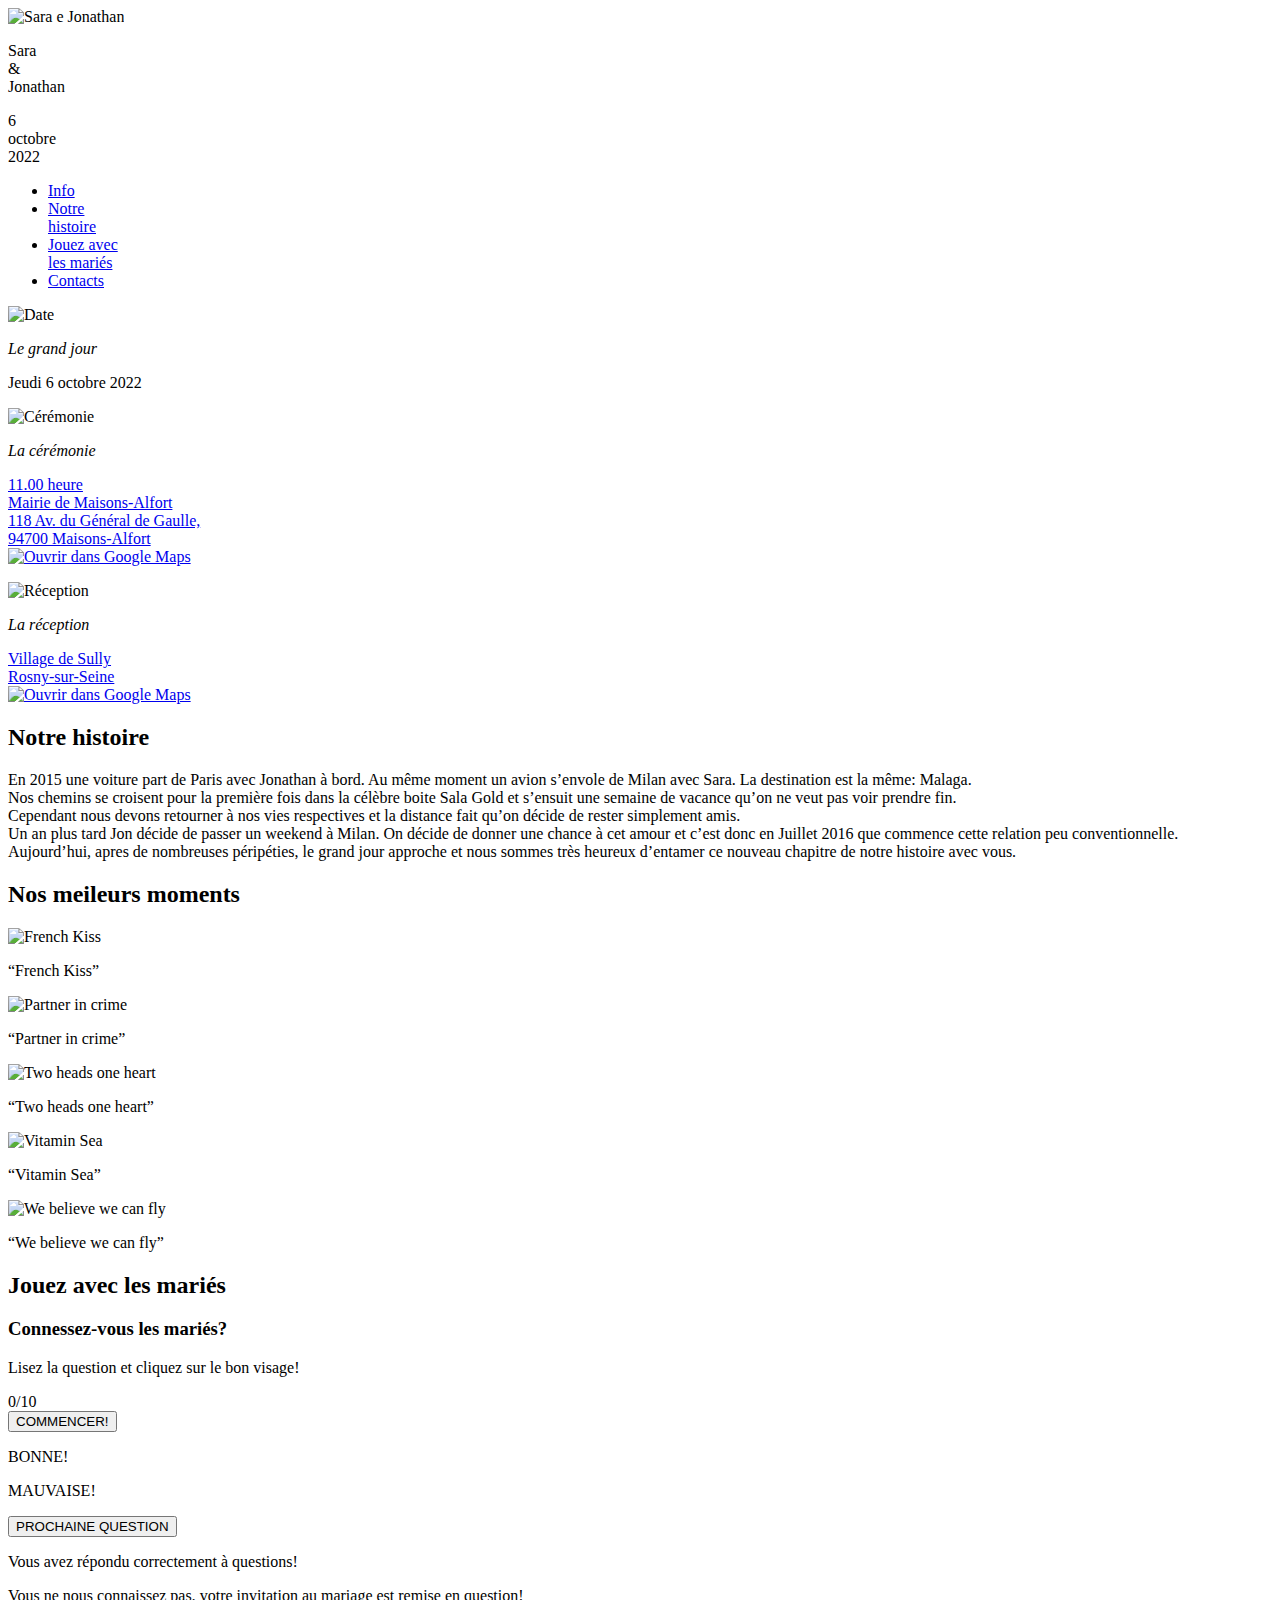
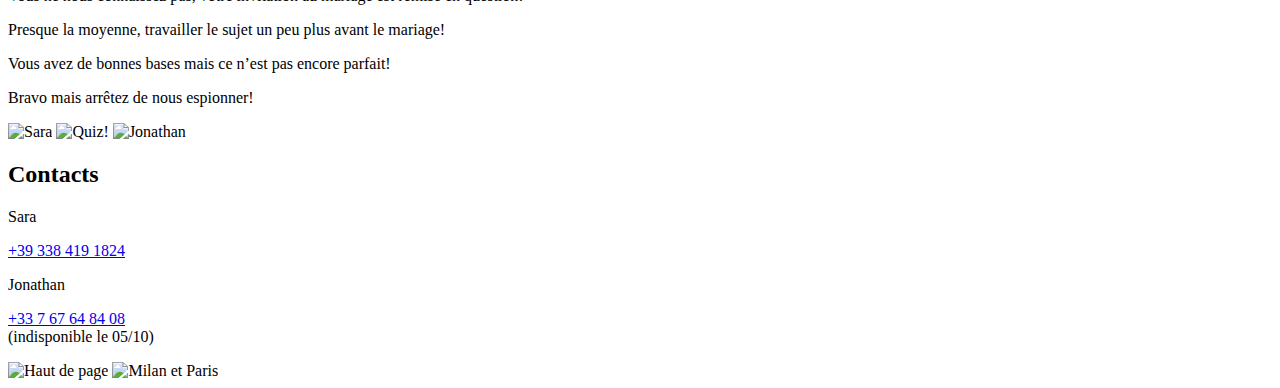
==== commit 9fda64c7: "style(Navbar): :lipstick: force line break on mobile" ====
--- a/fr/index.html
+++ b/fr/index.html
@@ -22,6 +22,7 @@
 <head>
 	<meta charset="utf-8">
 	<meta name="viewport" content="width=device-width,initial-scale=1.0,maximum-scale=5.0">
+	<link rel="canonical" href="https://saraandjon.com/fr">
 
 	<meta name="title" content="Sara & Jonathan">
 	<meta name="description" content="6 octobre 2022">
@@ -37,6 +38,7 @@
 	<meta name="twitter:title" content="Sara & Jonathan">
 	<meta name="twitter:description" content="6 octobre 2022">
 	<meta name="twitter:image" content="https://saraandjon.com/img/meta-fr.jpg">
+	<meta name="twitter:card" content="summary_large_image">
 
 	<title>Sara & Jonathan</title>
 
@@ -82,10 +84,10 @@
 							<a href="#info">Info</a>
 						</li>
 						<li class="lbn-navbar-link-block">
-							<a href="#our-story">Notre histoire</a>
-						</li>
-						<li class="lbn-navbar-link-block">
-							<a href="#play-with-us">Jouez avec les mariés</a>
+							<a href="#our-story">Notre<br class="d-sm-none"> histoire</a>
+						</li>
+						<li class="lbn-navbar-link-block">
+							<a href="#play-with-us">Jouez avec<br class="d-sm-none"> les mariés</a>
 						</li>
 						<li class="lbn-navbar-link-block">
 							<a href="#contacts">Contacts</a>
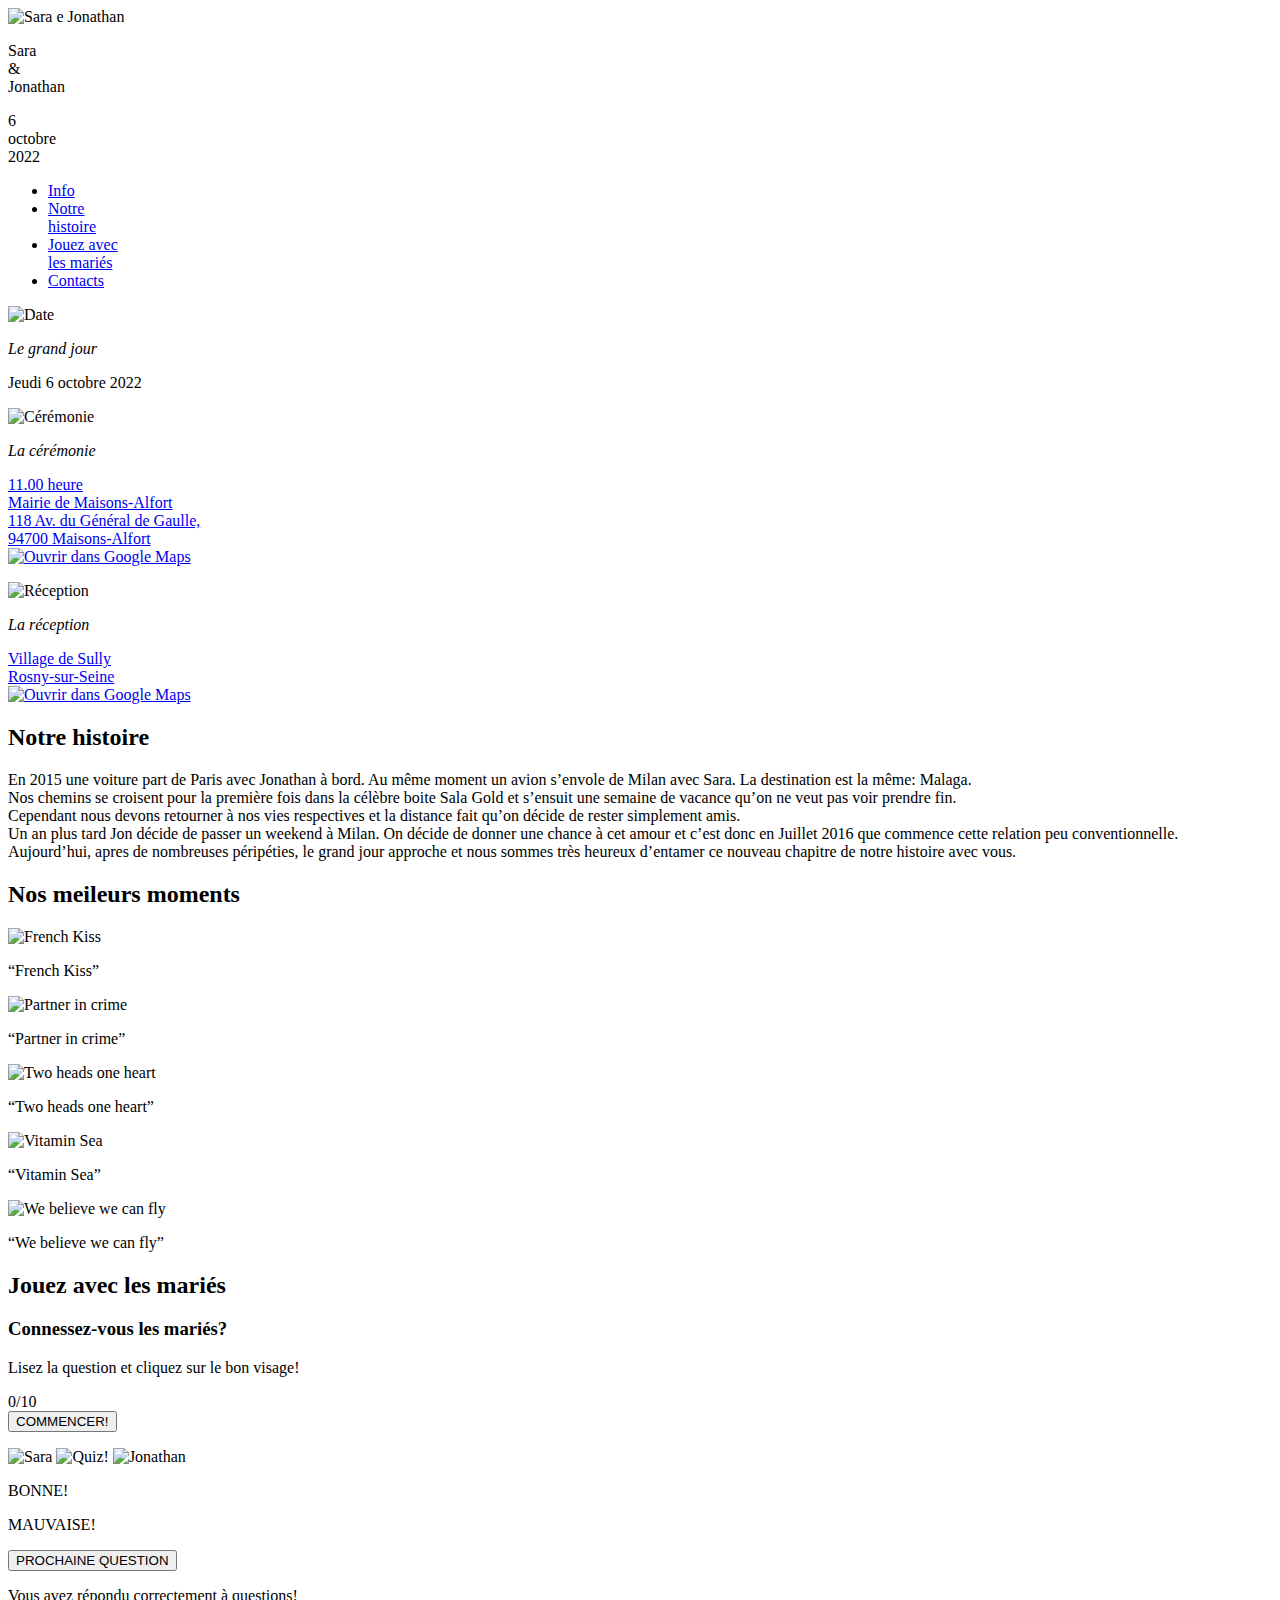
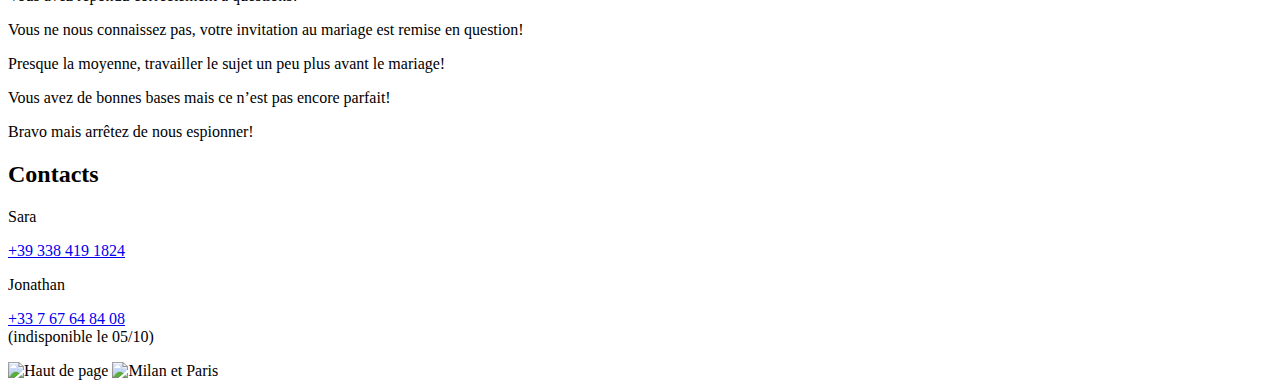
==== commit f595ce50: "refactor(Play with us): :recycle: refactor and improve minigame" ====
--- a/fr/index.html
+++ b/fr/index.html
@@ -76,6 +76,7 @@
 						<p>6<br />octobre<br />2022</p>
 					</div>
 				</div>
+				<div class="mouse-down d-none d-lg-block"></div>
 			</section>
 			<nav id="navbar" class="navbar sticky-top lbn-navbar">
 				<div class="lbn-navbar__container">
@@ -166,25 +167,25 @@
 				<div id="play-with-us__container" class="container">
 					<h3 class="play-with-us__game-title">Connessez-vous les mariés?</h3>
 					<p class="play-with-us__game-description">Lisez la question et cliquez sur le bon visage!</p>
-					<div class="play-with-us__box">
+					<div id="game-start-anchor-point" class="play-with-us__box">
 						<div class="play-with-us__game-questions-container">
 							<div id="game-counter-container"><span id="game-counter">0</span>/10</div>
-							<button id="game-start">COMMENCER!</button>
+							<a href="#game-start-anchor-point"><button id="game-start">COMMENCER!</button></a>
 							<p id="game-question" class="d-none"></p>
+							<div class="play-with-us__game-faces-container">
+								<img id="game-face-sara" class="play-with-us__game-face disabled" src="https://saraandjon.com/img/face-sara.jpg" alt="Sara" title="Sara" />
+								<img class="play-with-us__game-icon" src="https://saraandjon.com/img/question-mark.png" alt="Quiz!" title="Sara" height="55" width="55" />
+								<img id="game-face-jonathan" class="play-with-us__game-face disabled" src="https://saraandjon.com/img/face-jonathan.jpg" alt="Jonathan" title="Jonathan" />
+							</div>
 							<p id="game-correct" class="d-none">BONNE!</p>
 							<p id="game-wrong" class="d-none">MAUVAISE!</p>
 							<p id="game-answer" class="d-none"></p>
 							<button id="game-next" class="d-none">PROCHAINE QUESTION</button>
 							<p id="game-score-label" class="d-none">Vous avez répondu correctement à <span id="game-score"></span> questions!</p>
-							<p id="game-score-comment-0" class="d-none">Vous ne nous connaissez pas, votre invitation au mariage est remise en question!</p>
-							<p id="game-score-comment-1" class="d-none">Presque la moyenne, travailler le sujet un peu plus avant le mariage!</p>
-							<p id="game-score-comment-2" class="d-none">Vous avez de bonnes bases mais ce n’est pas encore parfait!</p>
-							<p id="game-score-comment-3" class="d-none">Bravo mais arrêtez de nous espionner!</p>
-						</div>
-						<div class="play-with-us__game-faces-container">
-							<img id="game-face-sara" class="play-with-us__game-face disabled" src="https://saraandjon.com/img/face-sara.jpg" alt="Sara" title="Sara" />
-							<img class="play-with-us__game-icon" src="https://saraandjon.com/img/question-mark.png" alt="Quiz!" title="Sara" height="55" width="55" />
-							<img id="game-face-jonathan" class="play-with-us__game-face disabled" src="https://saraandjon.com/img/face-jonathan.jpg" alt="Jonathan" title="Jonathan" />
+							<p id="game-score-comment-0" class="d-none game-score-comment">Vous ne nous connaissez pas, votre invitation au mariage est remise en question!</p>
+							<p id="game-score-comment-1" class="d-none game-score-comment">Presque la moyenne, travailler le sujet un peu plus avant le mariage!</p>
+							<p id="game-score-comment-2" class="d-none game-score-comment">Vous avez de bonnes bases mais ce n’est pas encore parfait!</p>
+							<p id="game-score-comment-3" class="d-none game-score-comment">Bravo mais arrêtez de nous espionner!</p>
 						</div>
 					</div>
 				</div>
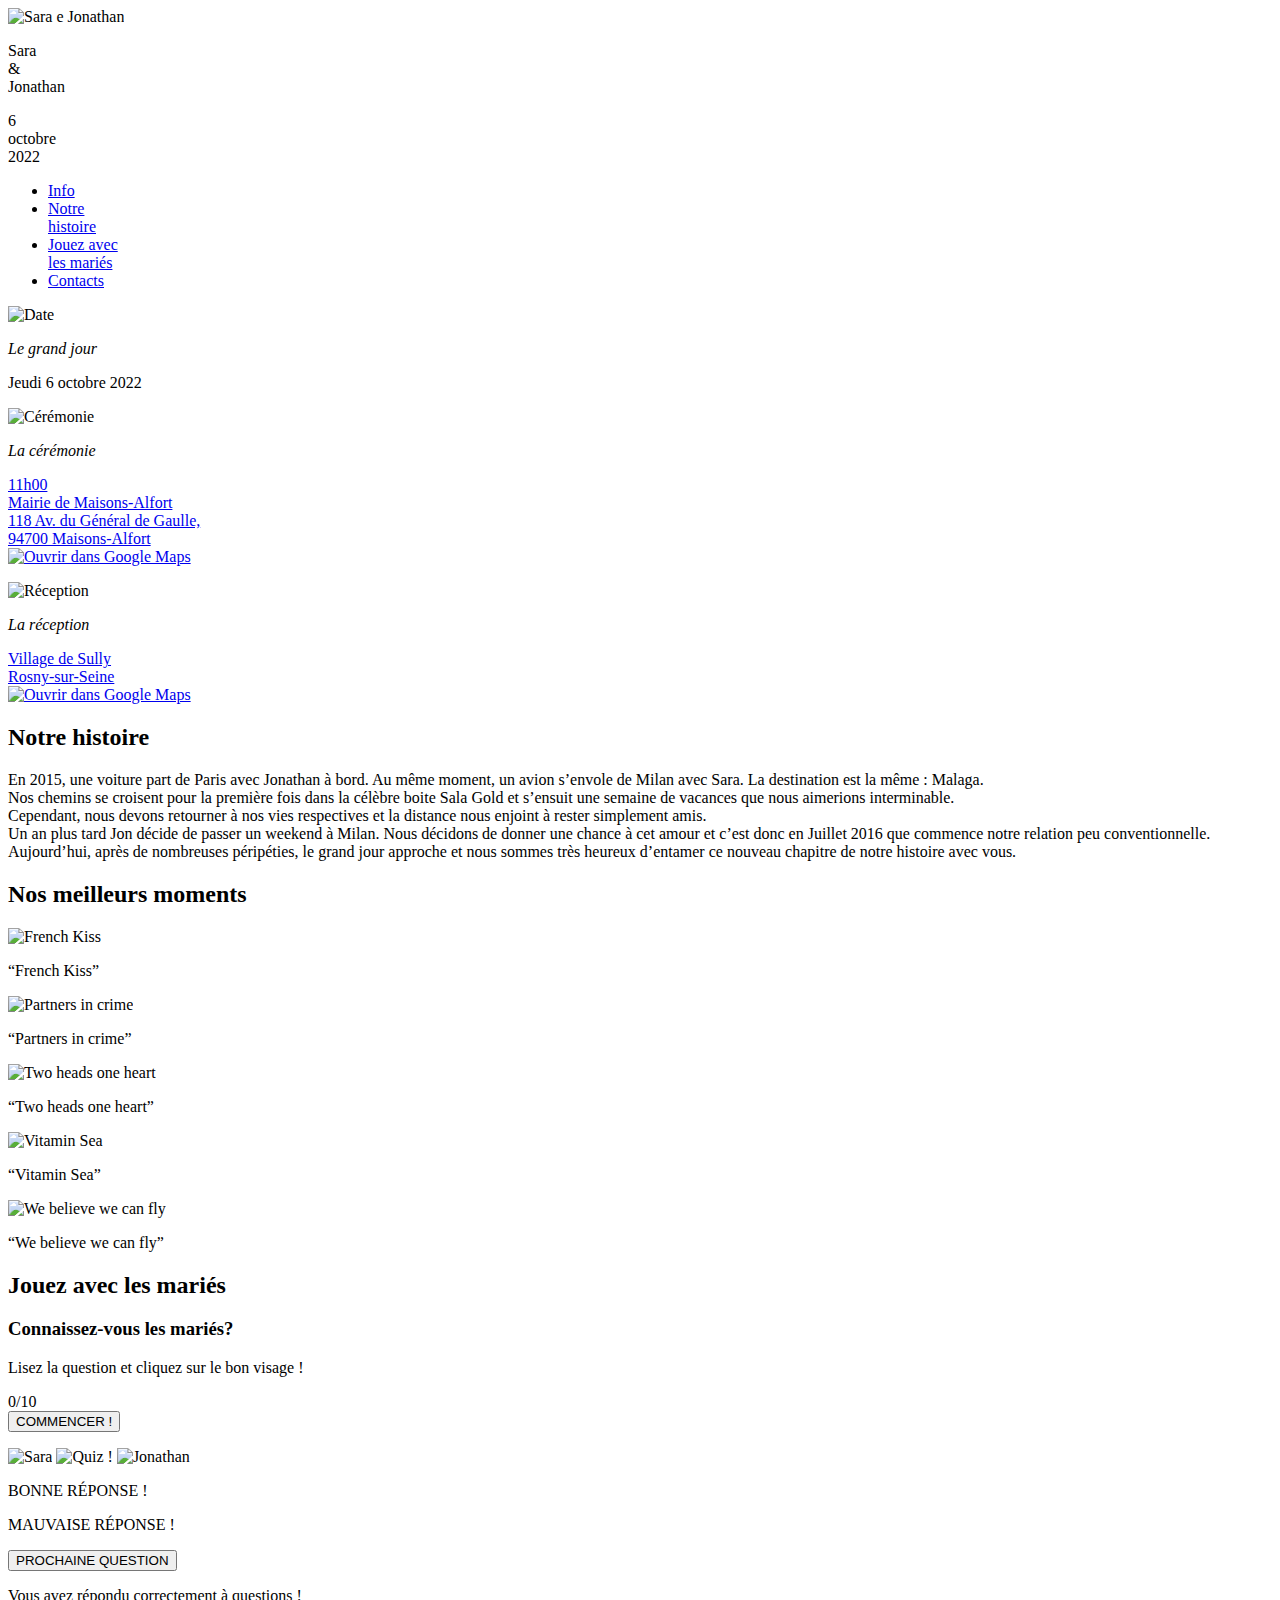
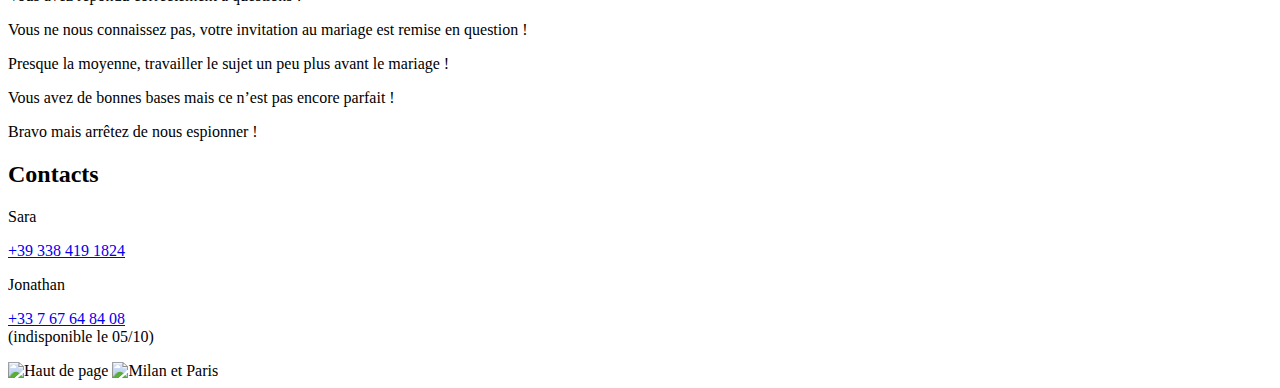
==== commit cea40ca3: "fix(Whitespace): :bug: Fix whitespace breaking line" ====
--- a/fr/index.html
+++ b/fr/index.html
@@ -106,7 +106,7 @@
 					<div class="col-12 col-md-4 col-xl-3 info-block">
 						<img src="https://saraandjon.com/img/icons/rings.svg" class="info-block__icon" alt="Cérémonie" height="60">
 						<p class="info-block__title"><em>La cérémonie</em></p>
-						<p class="info-block__description"><a href="https://www.google.com/maps/place/118+Av.+du+G%C3%A9n%C3%A9ral+de+Gaulle,+94700+Maisons-Alfort,+Francia/@48.8010598,2.4285129,17z/data=!3m1!4b1!4m5!3m4!1s0x47e6733d9a83ba59:0xe3a186f0d6ddc94!8m2!3d48.8010563!4d2.4307069" target="_blank" rel="noopener noreferrer nofollow" title="Ouvrir dans Google Maps">11.00 heure<br />Mairie de Maisons-Alfort<br />118 Av. du Général de Gaulle,<br />94700 Maisons-Alfort<br /><img src="https://saraandjon.com/img/icons/maps.svg" alt="Ouvrir dans Google Maps" width="40" /></a></p>
+						<p class="info-block__description"><a href="https://www.google.com/maps/place/118+Av.+du+G%C3%A9n%C3%A9ral+de+Gaulle,+94700+Maisons-Alfort,+Francia/@48.8010598,2.4285129,17z/data=!3m1!4b1!4m5!3m4!1s0x47e6733d9a83ba59:0xe3a186f0d6ddc94!8m2!3d48.8010563!4d2.4307069" target="_blank" rel="noopener noreferrer nofollow" title="Ouvrir dans Google Maps">11h00<br />Mairie de Maisons-Alfort<br />118 Av. du Général de Gaulle,<br />94700 Maisons-Alfort<br /><img src="https://saraandjon.com/img/icons/maps.svg" alt="Ouvrir dans Google Maps" width="40" /></a></p>
 					</div>
 					<div class="col-12 col-md-4 col-xl-3 info-block">
 						<img src="https://saraandjon.com/img/icons/glasses.svg" class="info-block__icon" alt="Réception" height="60">
@@ -121,11 +121,11 @@
 						<div class="our-story__text-box">
 							<h2 class="our-story__title">Notre histoire</h2>
 							<p class="our-story__description">
-								En 2015 une voiture part de Paris avec Jonathan à bord. Au même moment un avion s’envole de Milan avec Sara. La destination est la même: Malaga.<br />
-								Nos chemins se croisent pour la première fois dans la célèbre boite Sala Gold et s’ensuit une semaine de vacance qu’on ne veut pas voir prendre fin.<br />
-								Cependant nous devons retourner à nos vies respectives et la distance fait qu’on décide de rester simplement amis.<br />
-								Un an plus tard Jon décide de passer un weekend à Milan. On décide de donner une chance à cet amour et c’est donc en Juillet 2016 que commence cette relation peu conventionnelle.<br />
-								Aujourd’hui, apres de nombreuses péripéties, le grand jour approche et nous sommes très heureux d’entamer ce nouveau chapitre de notre histoire avec vous.
+								En 2015, une voiture part de Paris avec Jonathan à bord. Au même moment, un avion s’envole de Milan avec Sara. La destination est la même : Malaga.<br />
+								Nos chemins se croisent pour la première fois dans la célèbre boite Sala Gold et s’ensuit une semaine de vacances que nous aimerions interminable.<br />
+								Cependant, nous devons retourner à nos vies respectives et la distance nous enjoint à rester simplement amis.<br />
+								Un an plus tard Jon décide de passer un weekend à Milan. Nous décidons de donner une chance à cet amour et c’est donc en Juillet 2016 que commence notre relation peu conventionnelle.<br />
+								Aujourd’hui, après de nombreuses péripéties, le grand jour approche et nous sommes très heureux d’entamer ce nouveau chapitre de notre histoire avec vous.
 							</p>
 						</div>
 					</div>
@@ -135,7 +135,7 @@
 				</div>
 			</section>
 			<section id="best-moments" class="col-12 px-0">
-				<h2 class="best-moments__title">Nos meileurs moments</h2>
+				<h2 class="best-moments__title">Nos meilleurs moments</h2>
 				<div id="best-moments-swiper" class="swiper">
 					<div class="swiper-wrapper">
 						<div class="swiper-slide">
@@ -143,8 +143,8 @@
 							<p class="caption">“French Kiss”</p>
 						</div>
 						<div class="swiper-slide">
-							<img src="https://saraandjon.com/img/swiper/02.jpg" class="d-block w-100" alt="Partner in crime" loading="lazy">
-							<p class="caption">“Partner in crime”</p>
+							<img src="https://saraandjon.com/img/swiper/02.jpg" class="d-block w-100" alt="Partners in crime" loading="lazy">
+							<p class="caption">“Partners in crime”</p>
 						</div>
 						<div class="swiper-slide">
 							<img src="https://saraandjon.com/img/swiper/03.jpg" class="d-block w-100" alt="Two heads one heart" loading="lazy">
@@ -165,27 +165,27 @@
 			<section id="play-with-us" class="col-12 navigation-anchor-point">
 				<h2 class="play-with-us__title">Jouez avec les mariés</h2>
 				<div id="play-with-us__container" class="container">
-					<h3 class="play-with-us__game-title">Connessez-vous les mariés?</h3>
-					<p class="play-with-us__game-description">Lisez la question et cliquez sur le bon visage!</p>
+					<h3 class="play-with-us__game-title">Connaissez-vous les mariés?</h3>
+					<p class="play-with-us__game-description">Lisez la question et cliquez sur le bon visage !</p>
 					<div id="game-start-anchor-point" class="play-with-us__box">
 						<div class="play-with-us__game-questions-container">
 							<div id="game-counter-container"><span id="game-counter">0</span>/10</div>
-							<a href="#game-start-anchor-point"><button id="game-start">COMMENCER!</button></a>
+							<a href="#game-start-anchor-point"><button id="game-start">COMMENCER !</button></a>
 							<p id="game-question" class="d-none"></p>
 							<div class="play-with-us__game-faces-container">
 								<img id="game-face-sara" class="play-with-us__game-face disabled" src="https://saraandjon.com/img/face-sara.jpg" alt="Sara" title="Sara" />
-								<img class="play-with-us__game-icon" src="https://saraandjon.com/img/question-mark.png" alt="Quiz!" title="Sara" height="55" width="55" />
+								<img class="play-with-us__game-icon" src="https://saraandjon.com/img/question-mark.png" alt="Quiz !" title="Sara" height="55" width="55" />
 								<img id="game-face-jonathan" class="play-with-us__game-face disabled" src="https://saraandjon.com/img/face-jonathan.jpg" alt="Jonathan" title="Jonathan" />
 							</div>
-							<p id="game-correct" class="d-none">BONNE!</p>
-							<p id="game-wrong" class="d-none">MAUVAISE!</p>
+							<p id="game-correct" class="d-none">BONNE RÉPONSE !</p>
+							<p id="game-wrong" class="d-none">MAUVAISE RÉPONSE !</p>
 							<p id="game-answer" class="d-none"></p>
 							<button id="game-next" class="d-none">PROCHAINE QUESTION</button>
-							<p id="game-score-label" class="d-none">Vous avez répondu correctement à <span id="game-score"></span> questions!</p>
-							<p id="game-score-comment-0" class="d-none game-score-comment">Vous ne nous connaissez pas, votre invitation au mariage est remise en question!</p>
-							<p id="game-score-comment-1" class="d-none game-score-comment">Presque la moyenne, travailler le sujet un peu plus avant le mariage!</p>
-							<p id="game-score-comment-2" class="d-none game-score-comment">Vous avez de bonnes bases mais ce n’est pas encore parfait!</p>
-							<p id="game-score-comment-3" class="d-none game-score-comment">Bravo mais arrêtez de nous espionner!</p>
+							<p id="game-score-label" class="d-none">Vous avez répondu correctement à <span id="game-score"></span> questions !</p>
+							<p id="game-score-comment-0" class="d-none game-score-comment">Vous ne nous connaissez pas, votre invitation au mariage est remise en question !</p>
+							<p id="game-score-comment-1" class="d-none game-score-comment">Presque la moyenne, travailler le sujet un peu plus avant le mariage !</p>
+							<p id="game-score-comment-2" class="d-none game-score-comment">Vous avez de bonnes bases mais ce n’est pas encore parfait !</p>
+							<p id="game-score-comment-3" class="d-none game-score-comment">Bravo mais arrêtez de nous espionner !</p>
 						</div>
 					</div>
 				</div>
@@ -210,6 +210,6 @@
 	<footer>
 		<!-- Custom JS -->
 		<script src="https://saraandjon.com/js/swiper-bundle.min.js"></script>
-		<script src="https://saraandjon.com/js/app.js"></script>
+		<script src="../js/app.js"></script>
 	</footer>
 </body>